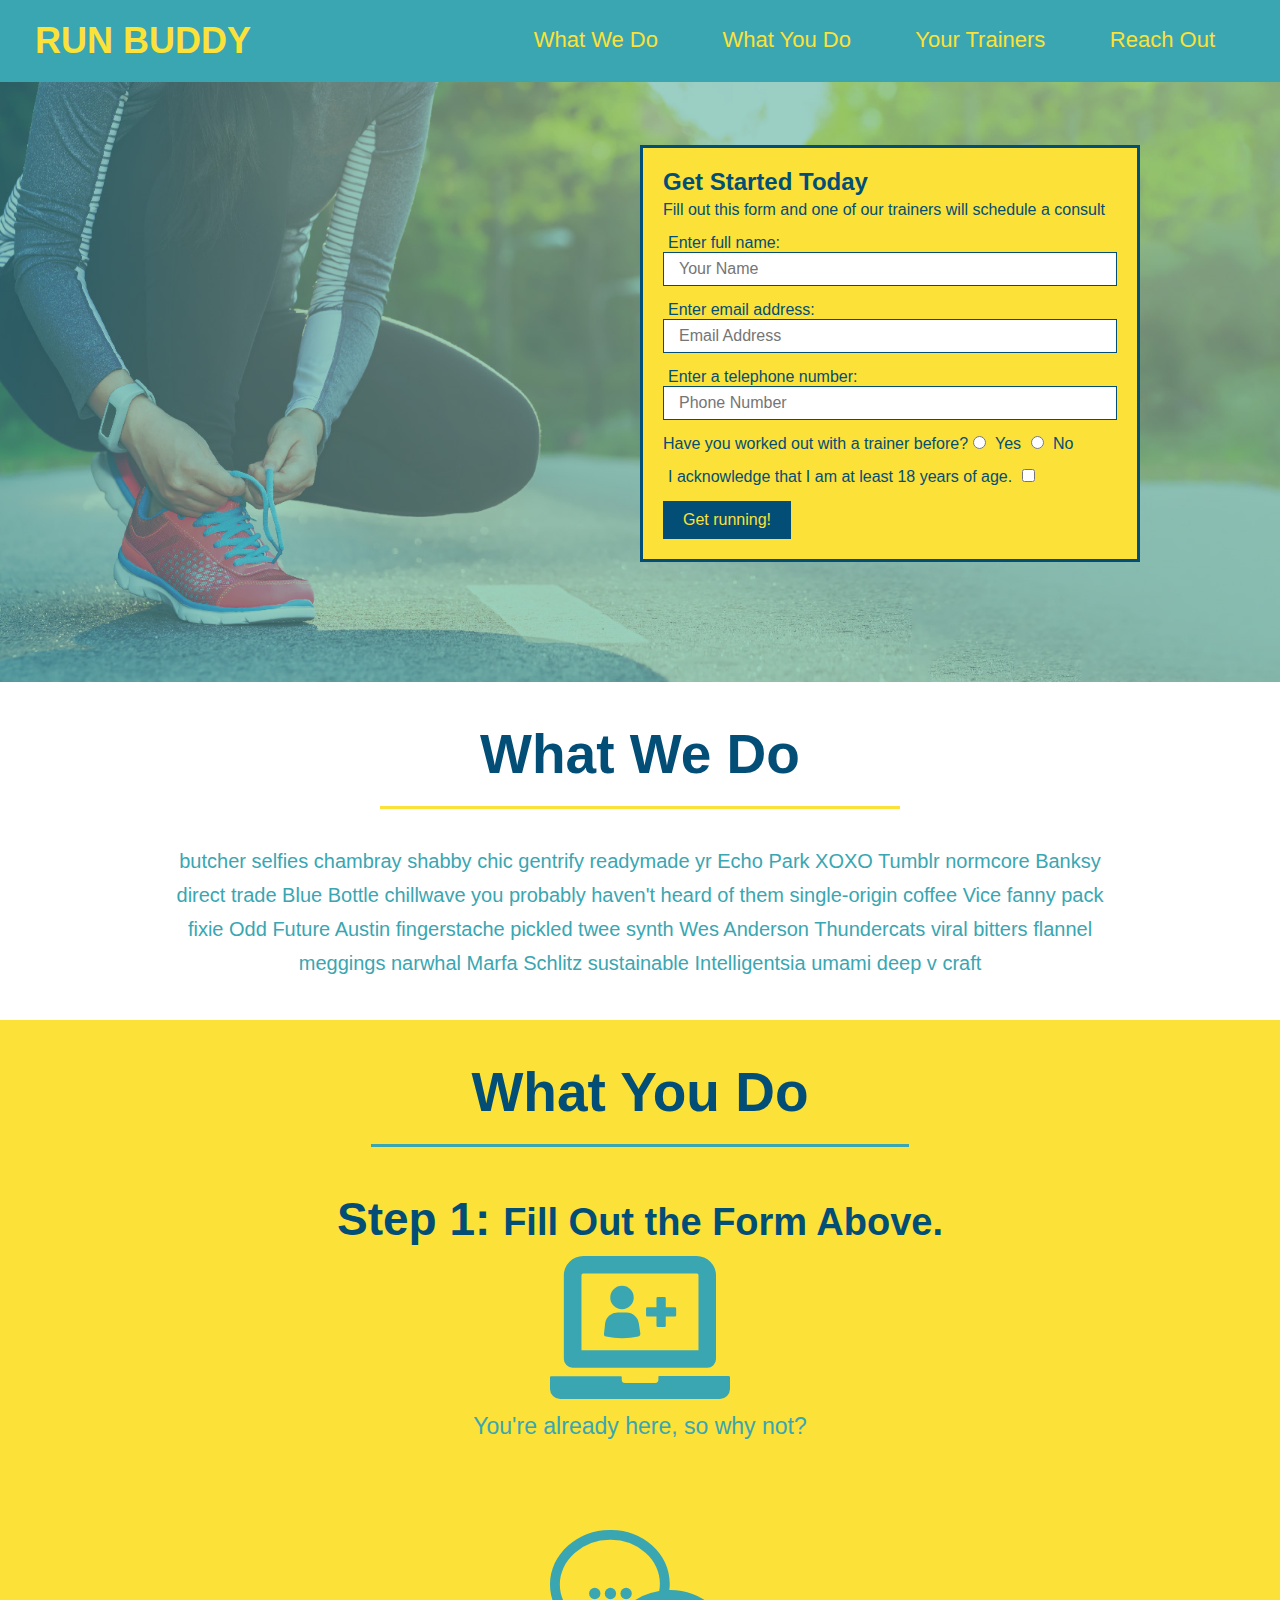
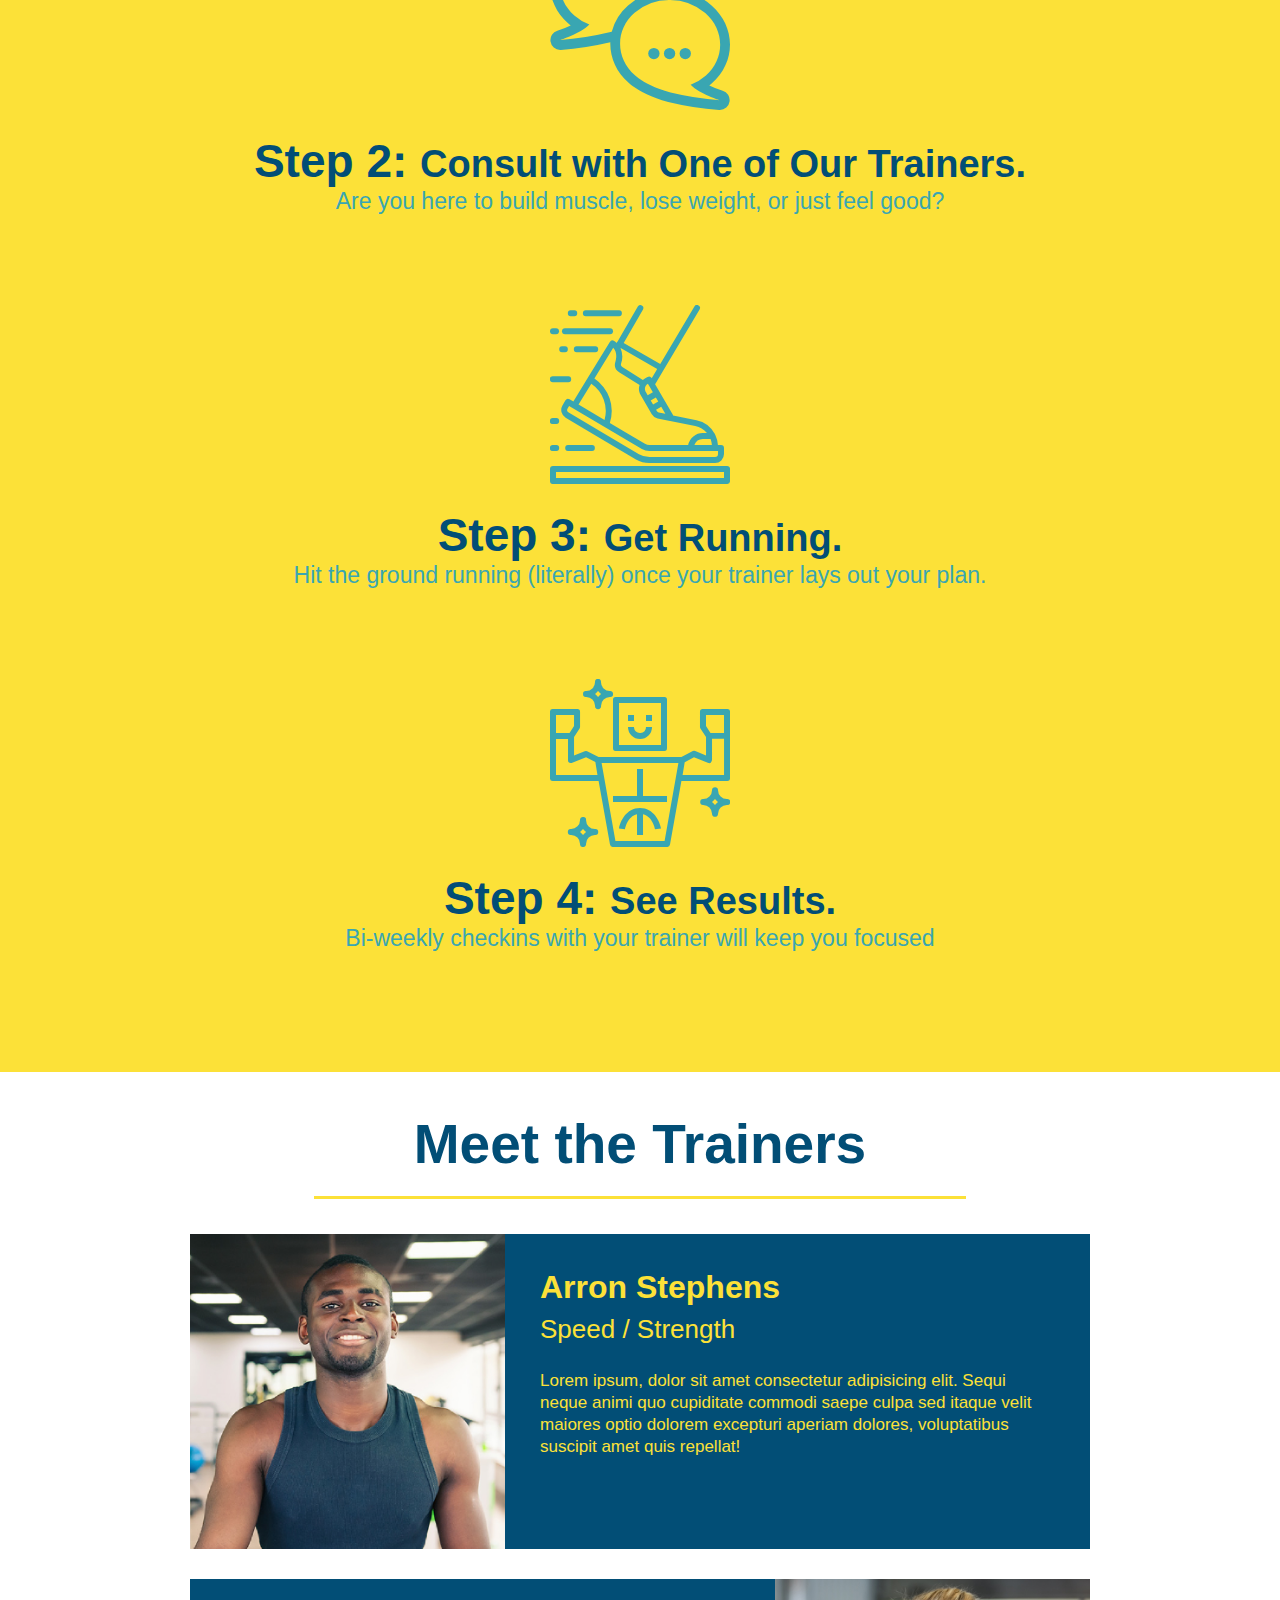
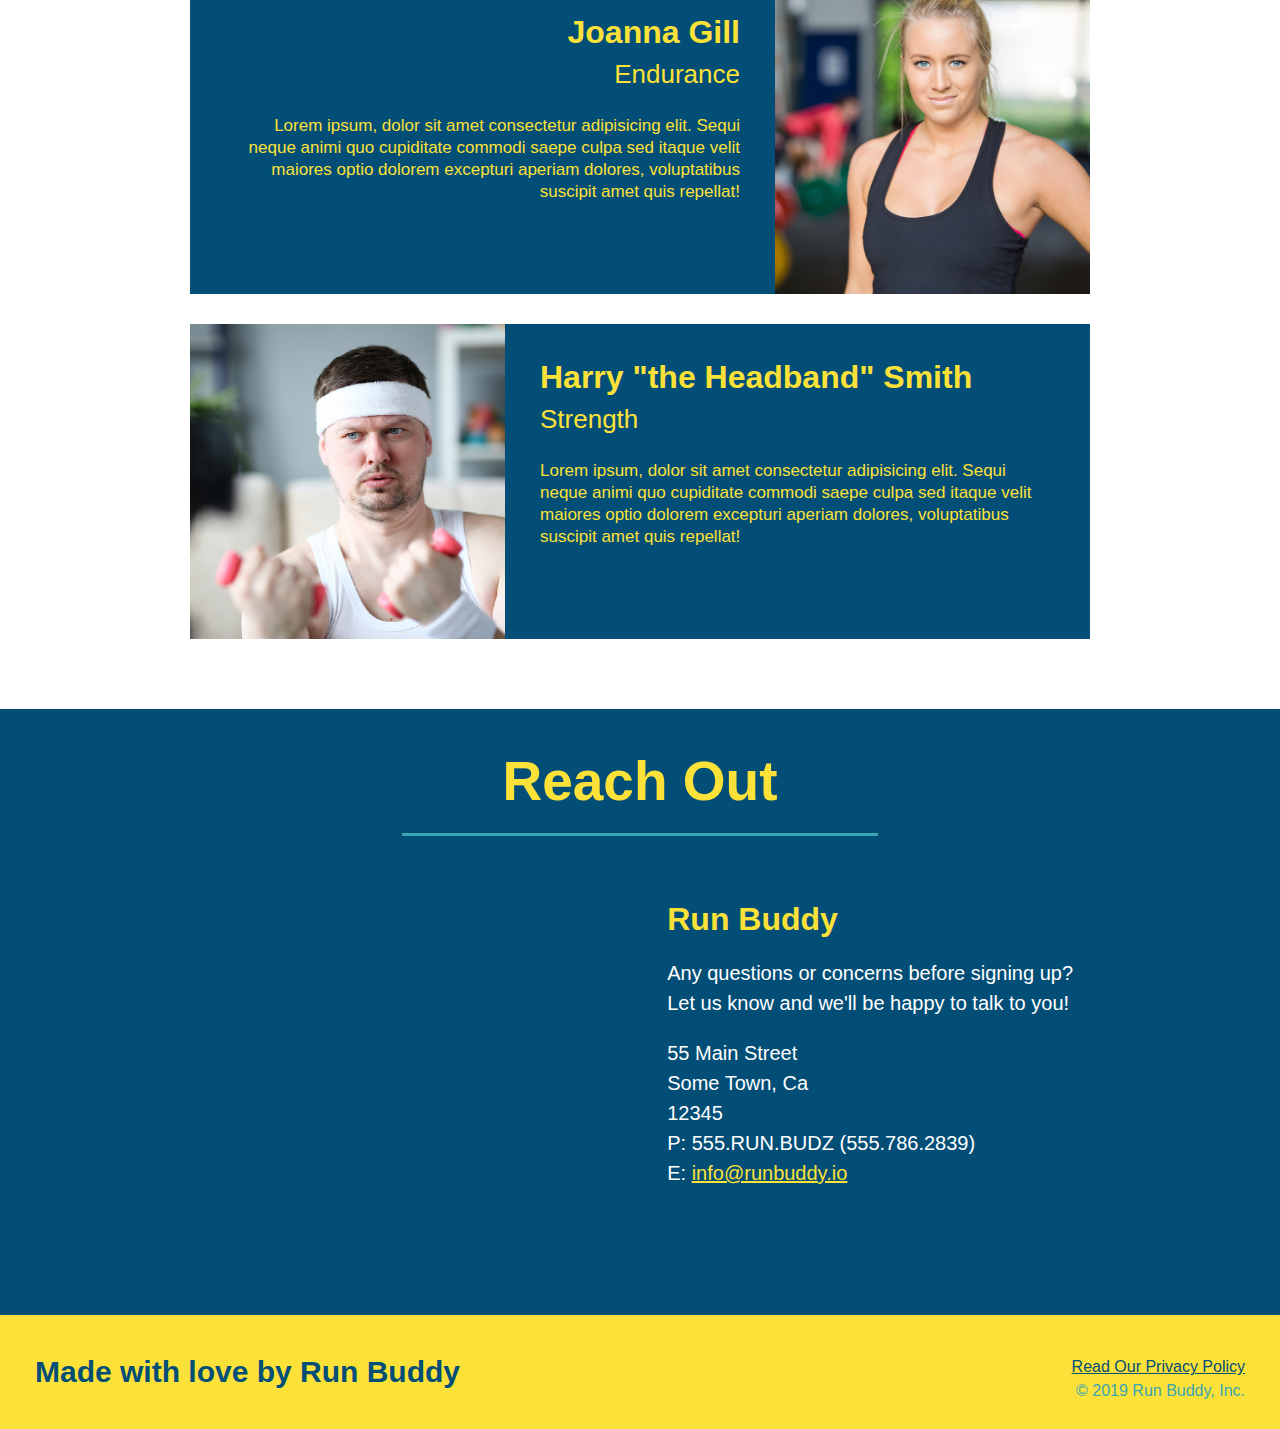
==== index.html @ 0494ddac "run-buddy practice" ====
<!DOCTYPE html>
<html lang="en">
  <head>
    <meta charset="UTF-8" />
    <meta http-equiv="X-UA-Compatible" content="IE=edge" />
    <meta name="viewport" content="width=device-width, initial-scale=1.0" />
    <link rel="stylesheet" href="./style.css" />
    <title>RUN BUDDY</title>
  </head>
  <body>
    <header>
      <h1>
        <a href="/">RUN BUDDY </a>
      </h1>
      <nav>
        <ul>
          <li>
            <a href="#what-we-do">What We Do</a>
          </li>
          <li>
            <a href="#what-you-do">What You Do</a>
          </li>
          <li>
            <a href="#your-trainers">Your Trainers</a>
          </li>
          <li>
            <a href="#reach-out">Reach Out</a>
          </li>
        </ul>
      </nav>
    </header>
    <section class="hero">
      <div class="hero-form">
        <h3>Get Started Today</h3>
        <p>
          Fill out this form and one of our trainers will schedule a consult
        </p>
        <form>
          <label for="name">Enter full name:</label>
          <input
            type="text"
            placeholder="Your Name"
            name="name"
            id="name"
            class="form-input"
          />
          <label for="email">Enter email address:</label>
          <input
            type="text"
            placeholder="Email Address"
            name="email"
            id="email"
            class="form-input"
          />
          <label for="phone">Enter a telephone number:</label>
          <input
            type="text"
            placeholder="Phone Number"
            name="phone"
            id="phone"
            class="form-input"
          />
          <p>
            Have you worked out with a trainer before?
            <input type="radio" name="trainer-confirm" id="trainer-yes" />
            <label for="trainer-yes">Yes</label>
            <input type="radio" name="trainer-confirm" id="trainer-no" />
            <label for="trainer-no">No</label>
          </p>
          <p>
            <label for="checkbox">
              I acknowledge that I am at least 18 years of age.
            </label>
            <input type="checkbox" name="age-confirm" id="checkbox" />
          </p>
          <button type="submit">Get running!</button>
        </form>
      </div>
    </section>

    <section id="what-we-do" class="intro">
      <h2 class="section-title primary-border">What We Do</h2>
      <p>
        butcher selfies chambray shabby chic gentrify readymade yr Echo Park
        XOXO Tumblr normcore Banksy direct trade Blue Bottle chillwave you
        probably haven't heard of them single-origin coffee Vice fanny pack
        fixie Odd Future Austin fingerstache pickled twee synth Wes Anderson
        Thundercats viral bitters flannel meggings narwhal Marfa Schlitz
        sustainable Intelligentsia umami deep v craft
      </p>
    </section>
    <section id="what-you-do" class="steps">
      <h2 class="section-title secondary-border">What You Do</h2>

      <div>
        <h3>Step 1: <span>Fill Out the Form Above. </span> </h3>
        <img src="./assets/step-1.svg" alt="" />
        <p>You're already here, so why not?</p>
      </div>

      <div>
        <img src="./assets/step-2.svg" alt="" />
        <h3>Step 2: <span>Consult with One of Our Trainers. </span></h3>
        <p>Are you here to build muscle, lose weight, or just feel good?</p>
      </div>
      
      <div>
        <img src="./assets/step-3.svg" alt="" />
        <h3>Step 3: <span>Get Running. </span> </h3>
        <p>Hit the ground running (literally) once your trainer lays out your plan.</p>
      </div>
      
      <div>
        <img src="./assets/step-4.svg" alt="" />
        <h3>Step 4: <span> See Results.</span></h3>
        <p>Bi-weekly checkins with your trainer will keep you focused</p>
      </div>
    </section>

    <section id="your-trainers" class="trainers">
      <h2 class="section-title primary-border">
        Meet the Trainers
      </h2>
      <article class="trainer text-left">
        <img src="./assets/trainer-1.jpg" alt="Arron Stephens in his workout clothes, ready to pump iron" />
        <div class="trainer-bio">
          <h3>Arron Stephens</h3>
          <h4>Speed / Strength</h4>
          <p>
            Lorem ipsum, dolor sit amet consectetur adipisicing elit. Sequi neque animi quo cupiditate commodi saepe culpa sed
            itaque velit maiores optio dolorem excepturi aperiam dolores, voluptatibus suscipit amet quis repellat!
          </p>
        </div>
      </article>
      <article class="trainer">
        <div class="trainer-bio text-right">
          <h3>Joanna Gill</h3>
          <h4>Endurance</h4>
          <p>
            Lorem ipsum, dolor sit amet consectetur adipisicing elit. Sequi neque animi quo cupiditate commodi saepe culpa sed
            itaque velit maiores optio dolorem excepturi aperiam dolores, voluptatibus suscipit amet quis repellat!
          </p>
        </div>
        <img src="./assets/trainer-2.jpg" alt="Joanna Gill cooling off after a workout" />
      </article>
      
      <!-- third trainer bio -->
      <article class="trainer">
        <img src="./assets/trainer-3.jpg" alt="Harry Smith wearing a headband and lifting comically small pink weights" />
        <div class="trainer-bio text-left">
          <h3>Harry "the Headband" Smith</h3>
          <h4>Strength</h4>
          <p>
            Lorem ipsum, dolor sit amet consectetur adipisicing elit. Sequi neque animi quo cupiditate commodi saepe culpa sed
            itaque velit maiores optio dolorem excepturi aperiam dolores, voluptatibus suscipit amet quis repellat!
          </p>
        </div>
      </article>
    </section>
    <section id="reach-out" class="contact">
      <h2 class="section-title secondary-border">Reach Out </h2>
      <div class="contact-info">
        <iframe src="https://www.google.com/maps/embed?pb=!1m18!1m12!1m3!1d3347.588498756007!2d-117.2702135847947!3d32.96187218091665!2m3!1f0!2f0!3f0!3m2!1i1024!2i768!4f13.1!3m3!1m2!1s0x80dc0f354bc35bd7%3A0x56f2f1f0b4deff5!2s1660%20Coast%20Blvd%2C%20Del%20Mar%2C%20CA%2092014!5e0!3m2!1sen!2sus!4v1641330446674!5m2!1sen!2sus" 
        width="400" 
        height="400" 
        style="border:0;" 
        allowfullscreen=""
        loading="lazy">
        </iframe>
        <div>
          <h3>Run Buddy</h3>
          <p>
            Any questions or concerns before signing up?
            <br />
            Let us know and we'll be happy to talk to you!
          </p>
          <address>
            55 Main Street <br/>
            Some Town, Ca <br/>
            12345<br />
            P: 555.RUN.BUDZ (555.786.2839)<br/>
            E: <a href="mailto:info@runbuddy.io">info@runbuddy.io</a>
          </address>
        </div>
      </div>
    </section>
    <footer>
      <h2>Made with love by Run Buddy</h2>
      <div>
        <a href="#">Read Our Privacy Policy</a><br />
        &copy; 2019 Run Buddy, Inc.
      </div>
    </footer>
  </body>
</html>
---- style.css ----
*{
  margin: 0;
  padding: 0;
  box-sizing: border-box;
}
body {
  color: #39a6b2;
  font-family: Arial, Helvetica, sans-serif;
}
header {
  padding: 20px 35px;
  background-color: #39a6b2;
}
header h1 {
  font-weight: bold;
  font-size: 36px;
  color: #fce138;
  margin: 0;
  display: inline;
}

header a {
  text-decoration: none;
  color: #fce138;
}
header nav {
  float: right;
  margin: 7px 0;
}
header nav ul li {
  display: inline;
}
header nav ul li a {
  margin: 0 30px;
  font-weight: lighter;
  font-size: 22px;
}
.hero {
  background-image: url("./assets/hero-bg.jpeg");
  height: 600px;
  background-size: cover;
  background-position: center;
  position: relative;
}
.hero-form{
  border: 3px solid #024e76;
  background-color: #fce138;
  padding: 20px;
  width: 500px;
  color: #024e76;
  position: absolute;
  bottom: 120px;
  right: 140px;
}
.hero-form h3 {
  font-size: 24px;
  margin: 0;
}

.hero-form p {
  margin: 5px 0 15px 0;
}
.hero-form label {
  margin: 0 5px;
}
.form-input {
  border: 1px solid #024e76;
  display: block;
  padding: 7px 15px;
  font-size: 16px;
  color: #024e76;
  width: 100%;
  margin-bottom: 15px;
}
.hero-form button {
  color: #fce138;
  background-color: #024e76;
  border: none;
  padding: 10px 20px;
  font-size: 16px;
}
section {
  padding: 40px;
}
.section-title {
  font-size: 55px;
  color: #024e76;
  margin-bottom: 35px;
  padding: 0 100px 20px 100px;
  display: inline-block;
  border-bottom: 3px solid;
}

.primary-border {
  border-color: #fce138;
}

.secondary-border {
  border-color: #39a6b2;
}
.intro{
  text-align: center ;
}

.intro p {
  line-height: 1.7;
  color: #39a6b2;
  width: 80%;
  font-size: 20px;
  margin: 0 auto;
}
.steps {
  text-align: center;
  background: #fce138;
}
.steps div {
  margin-bottom: 80px;
}

.steps img {
  width: 15%;
  margin: 10px 0;
}
.steps span {
  font-size: 38px;
}
.steps h3 {
  color: #024e76;
  font-size: 46px;
  margin-top: 10px;
}

.steps p {
  color: #39a6b2;
  font-size: 23px;
}

.trainers {
  text-align: center;
}
.trainer {
  width: 900px;
  margin: 0 auto 30px auto;
  background: #024e76;
  color: #fce138;
  overflow: auto;
}
.trainer img {
  width: 35%;
  float: left;
}

.trainer-bio {
  padding: 35px;
  float: left;
  width: 65%;
}
.text-left {
  text-align: left;
}

.text-right {
  text-align: right;
}
.trainer-bio h3 {
  font-size: 32px;
  margin-bottom: 8px;
}

.trainer-bio h4 {
  font-weight: lighter;
  font-size: 26px;
  margin-bottom: 25px;
}

.trainer-bio p {
  font-size: 17px;
  line-height: 1.3;
}
.contact {
  text-align: center;
  background: #024e76;
}
.contact h2 {
  color: #fce138;
}
.contact-info iframe {
  width: 400px;
  height: 400px;
}
.contact-info div {
  width: 410px;
  display: inline-block;
  vertical-align: top;
  text-align: left;
  margin: 30px 0 0 60px;
  color: white;
}
.contact-info h3 {
  color: #fce138;
  font-size: 32px;
}

.contact-info p, .contact-info address {
  margin: 20px 0;
  line-height: 1.5;
  font-size: 20px;
  font-style: normal;
}

.contact-info a {
  color: #fce138;
}

footer {
  background: #fce138;
  width: 100%;
  padding: 40px 35px;
}
footer h2 {
  display: inline;
  color: #024e76;
  font-size: 30px;
  margin: 0;
}
footer div {
  float: right;
  line-height: 1.5;
  text-align: right;
}
footer a {
  color: #024e76;
}
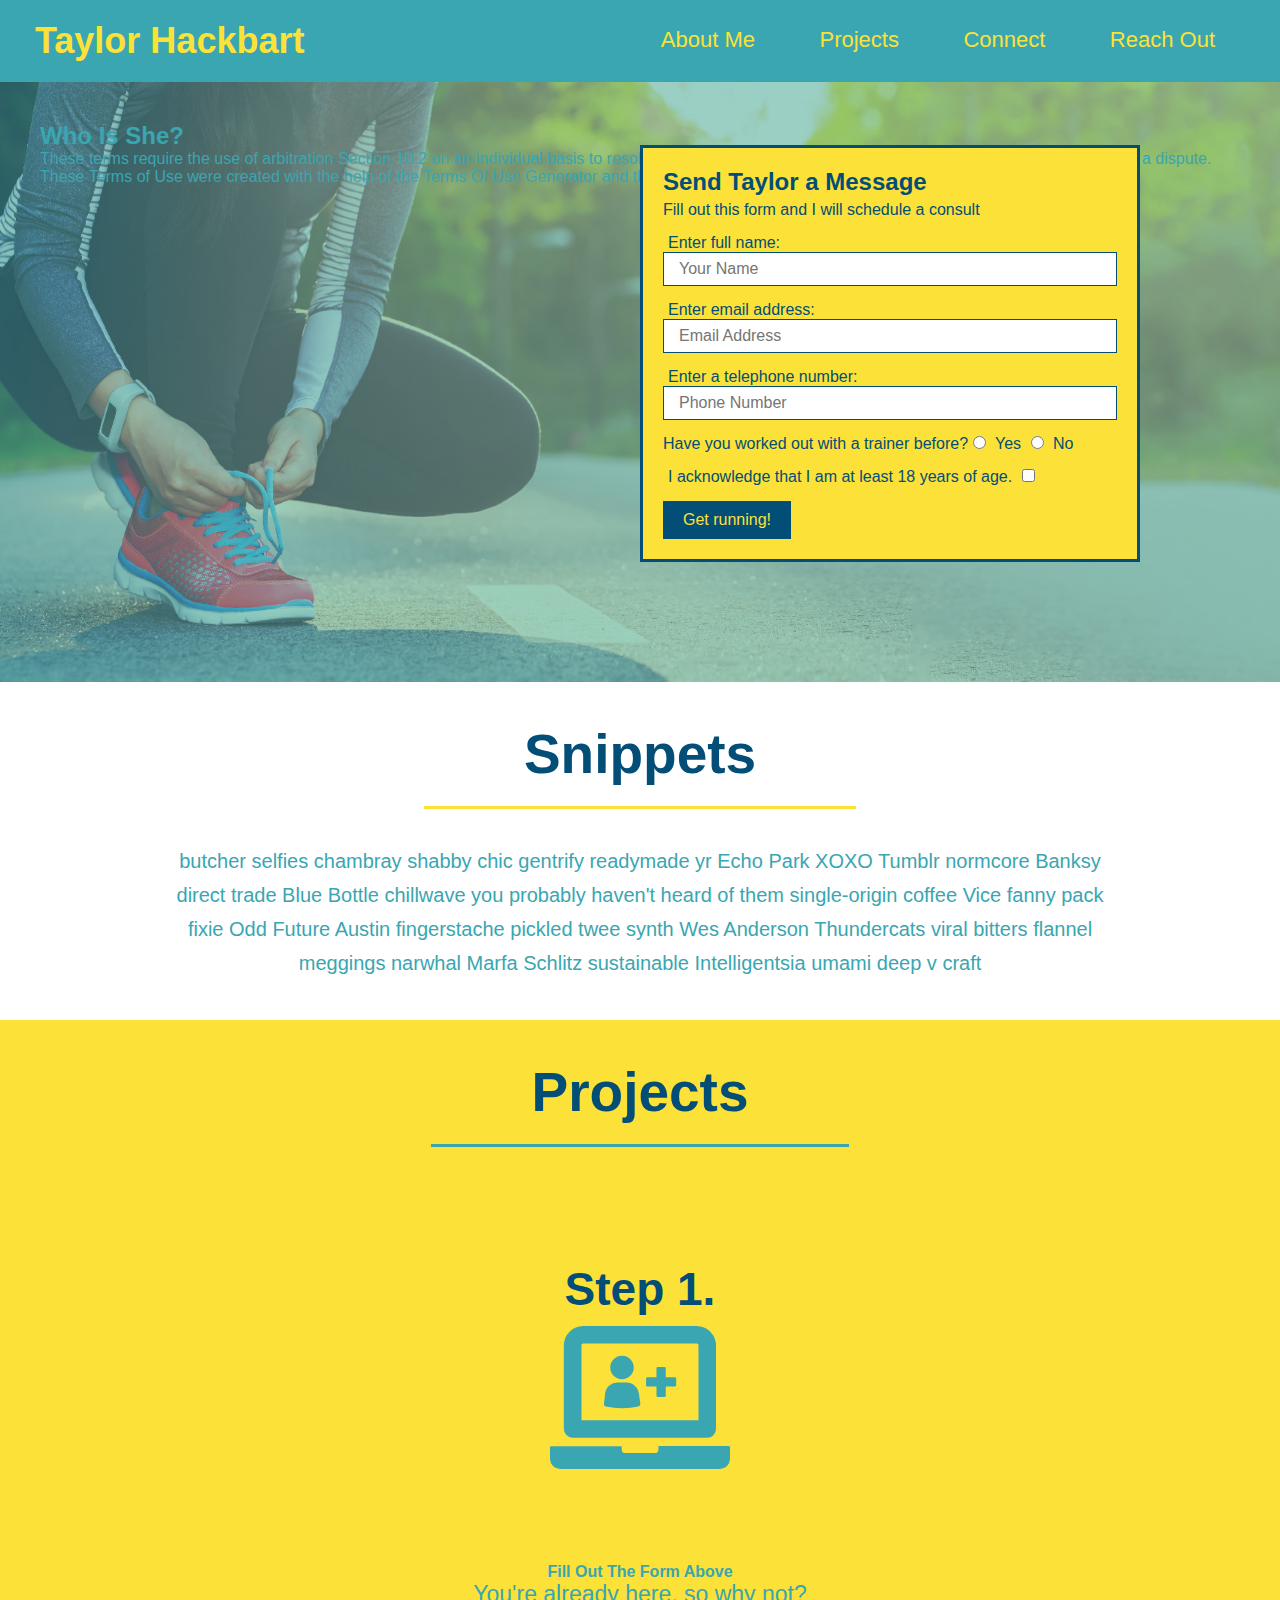
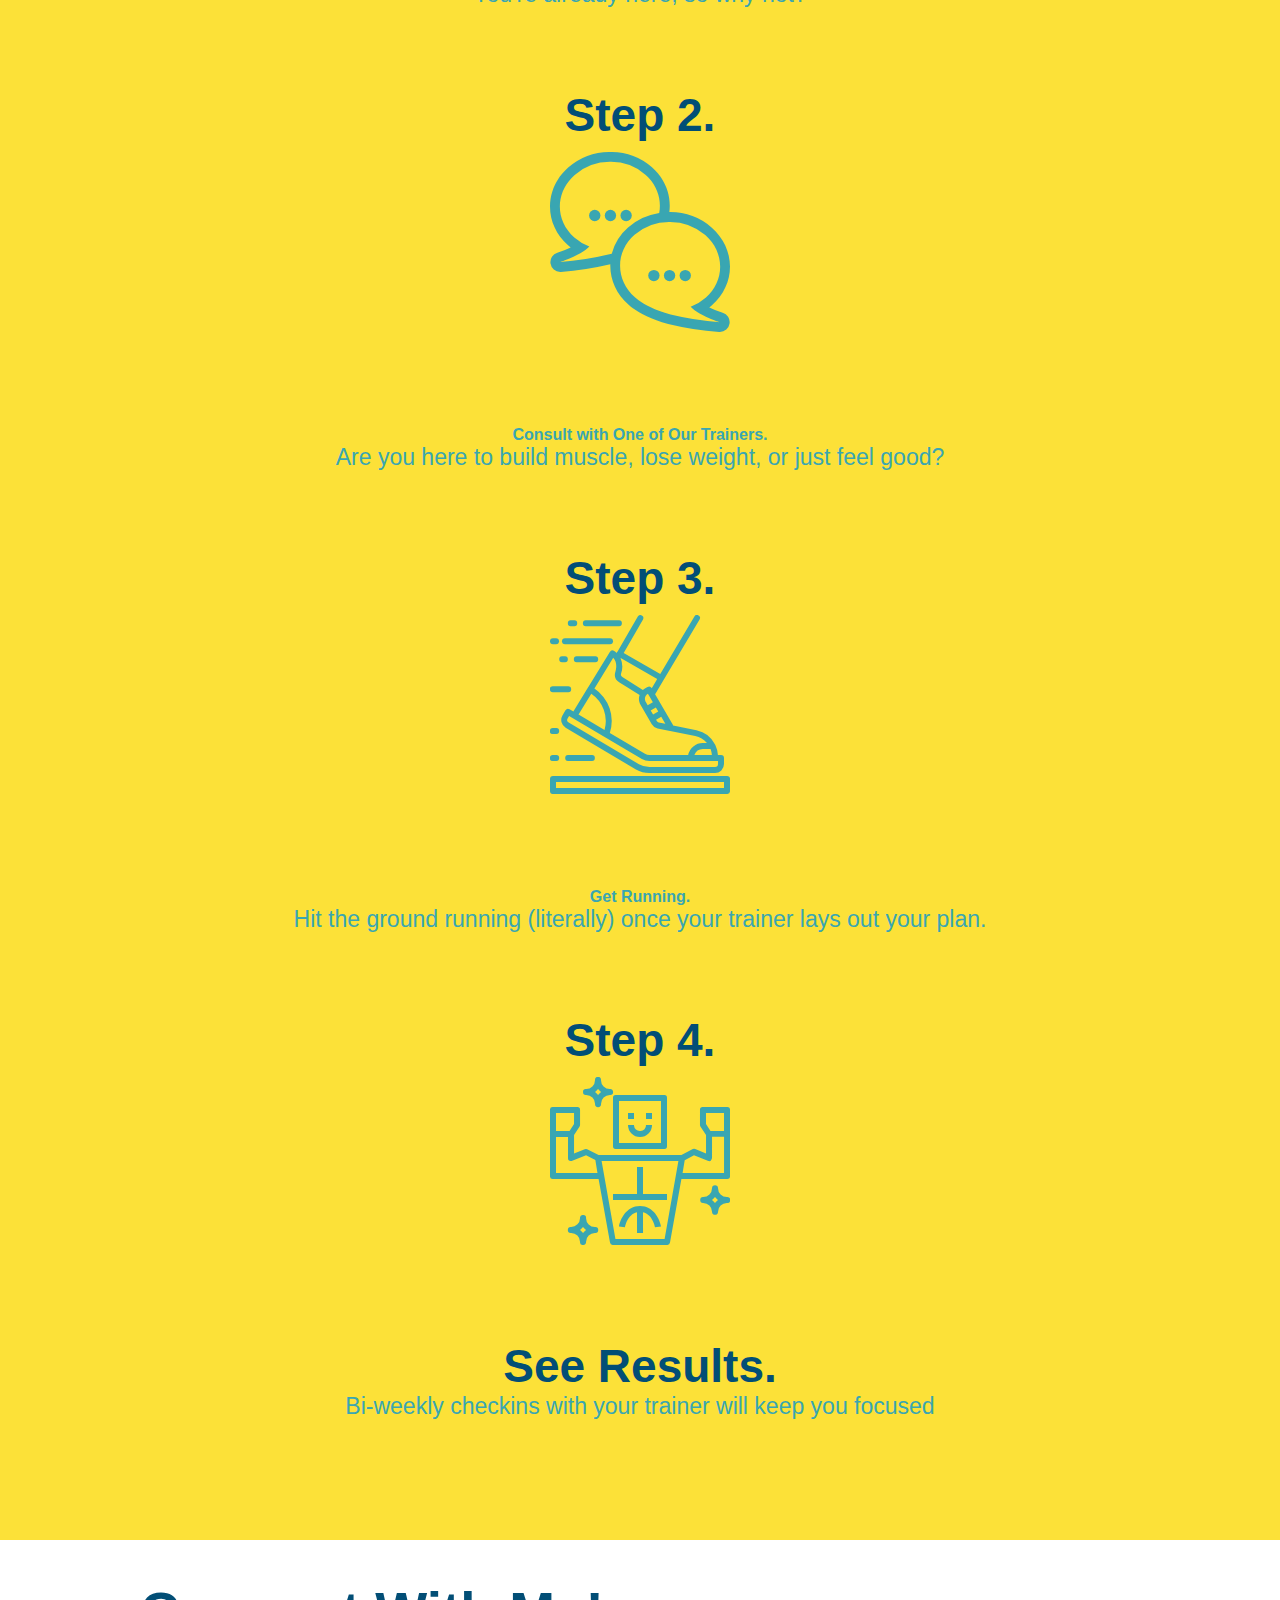
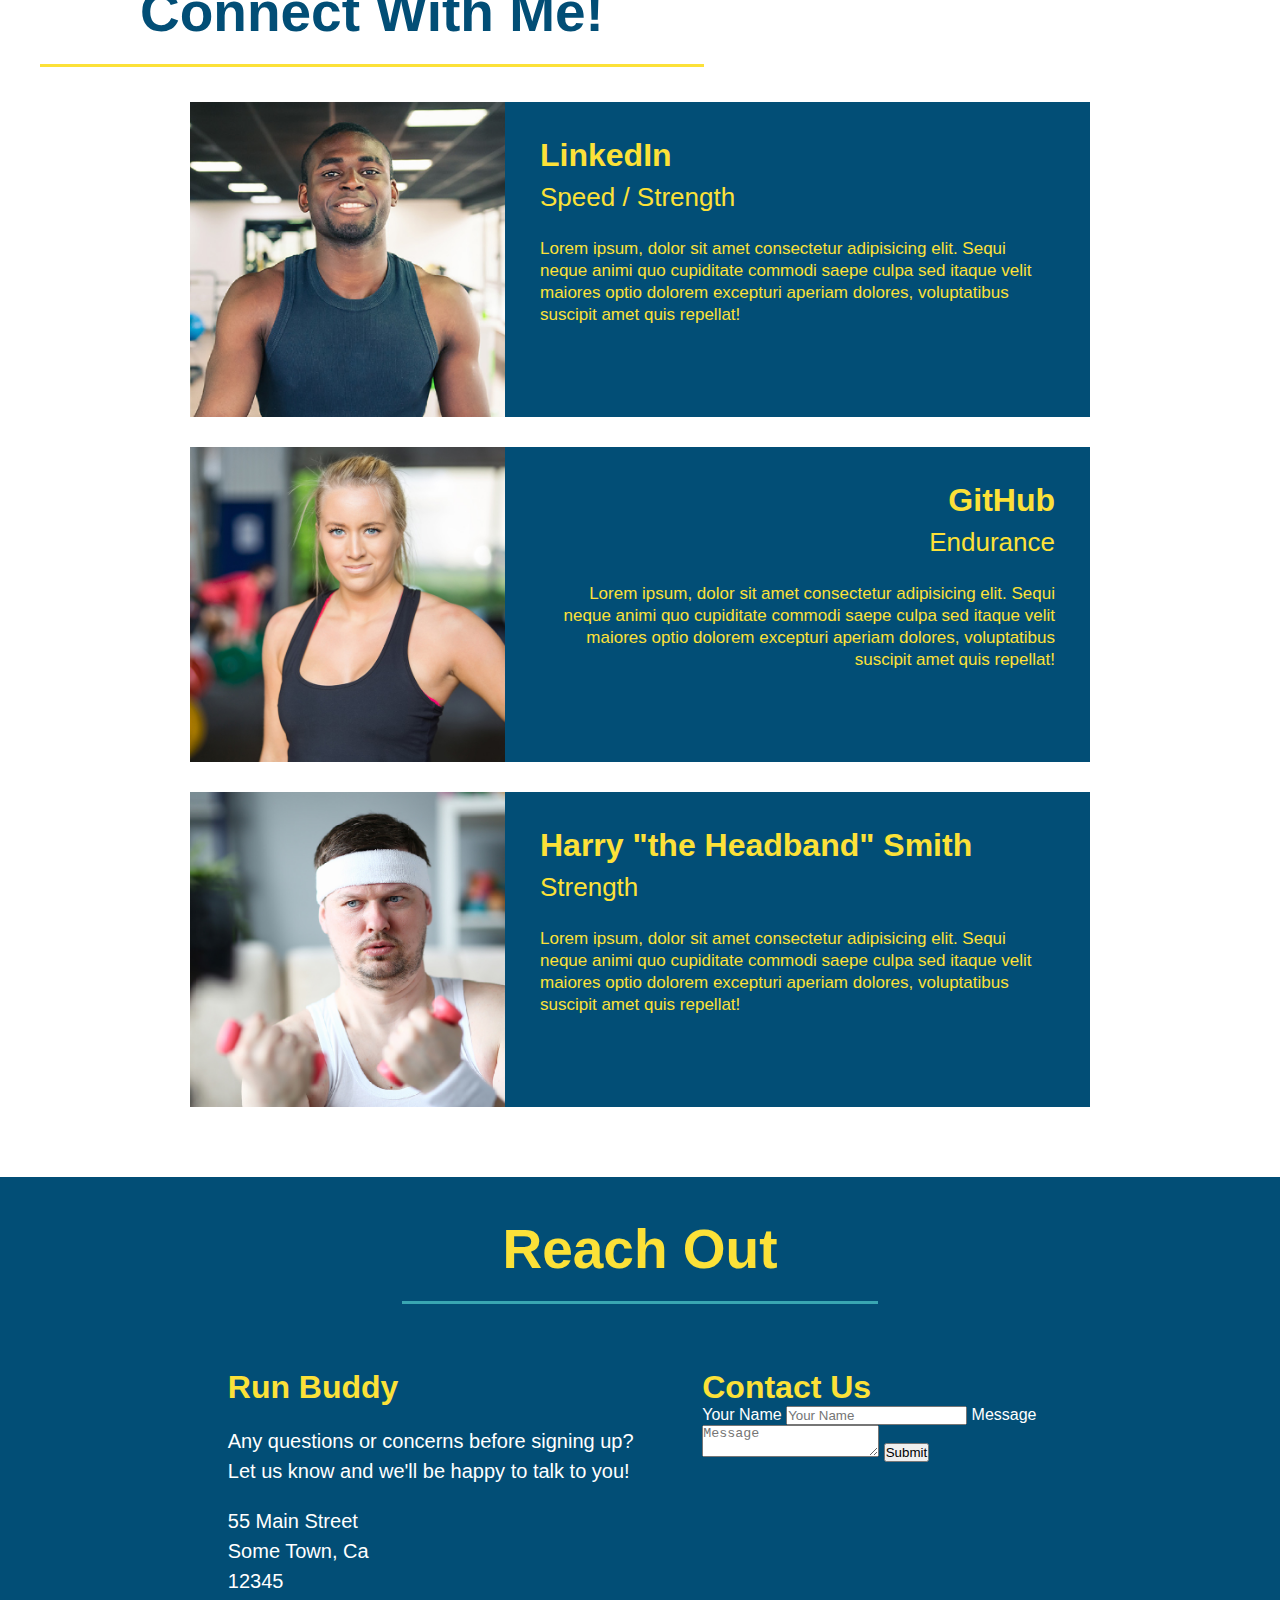
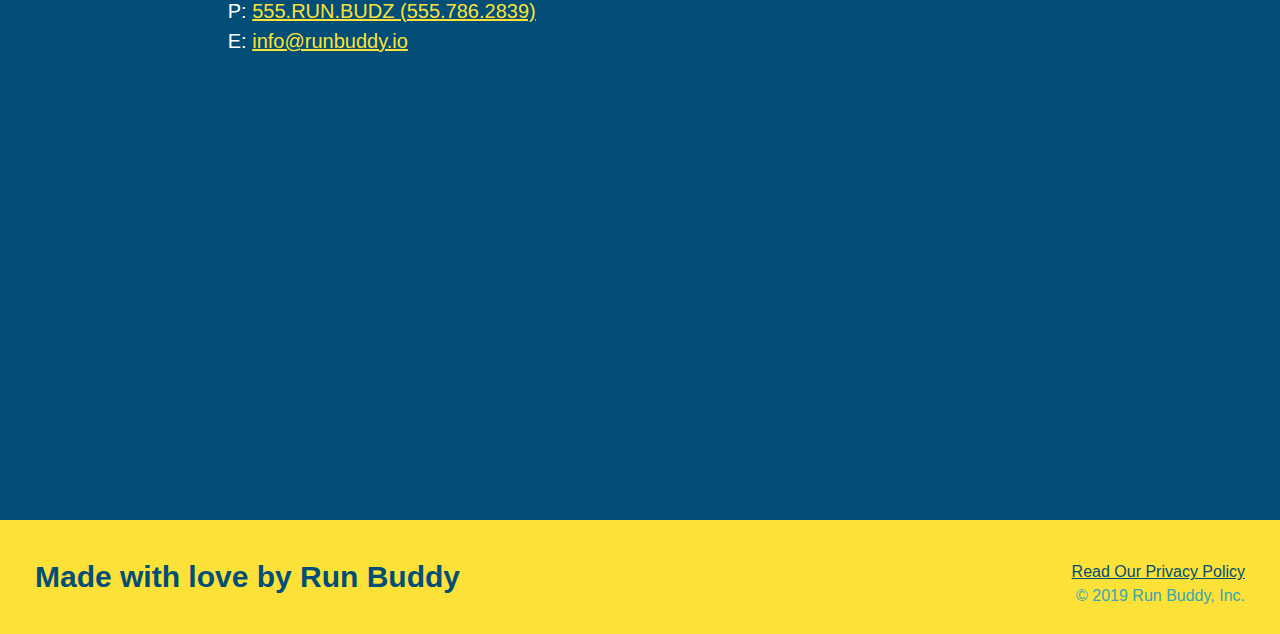
==== commit 8c2b6e70: "telephone number input mobile" ====
--- a/index.html
+++ b/index.html
@@ -5,23 +5,23 @@
     <meta http-equiv="X-UA-Compatible" content="IE=edge" />
     <meta name="viewport" content="width=device-width, initial-scale=1.0" />
     <link rel="stylesheet" href="./style.css" />
-    <title>RUN BUDDY</title>
+    <title>Taylor Hackbart</title>
   </head>
   <body>
     <header>
       <h1>
-        <a href="/">RUN BUDDY </a>
+        <a href="./index.html">Taylor Hackbart </a>
       </h1>
       <nav>
         <ul>
           <li>
-            <a href="#what-we-do">What We Do</a>
-          </li>
-          <li>
-            <a href="#what-you-do">What You Do</a>
-          </li>
-          <li>
-            <a href="#your-trainers">Your Trainers</a>
+            <a href="#what-we-do">About Me</a>
+          </li>
+          <li>
+            <a href="#what-you-do">Projects</a>
+          </li>
+          <li>
+            <a href="#your-trainers">Connect</a>
           </li>
           <li>
             <a href="#reach-out">Reach Out</a>
@@ -30,10 +30,17 @@
       </nav>
     </header>
     <section class="hero">
+      <div class="hero-cta">
+        <h2>Who Is She?</h2>
+        <p>These terms require the use of arbitration Section 10.2 on an individual
+          basis to resolve disputes and also limit the remedies available to you
+          in the event of a dispute. These Terms of Use were created with the help
+          of the Terms Of Use Generator and the Privacy Policy Template.</p>
+        </div>
       <div class="hero-form">
-        <h3>Get Started Today</h3>
+        <h3>Send Taylor a Message</h3>
         <p>
-          Fill out this form and one of our trainers will schedule a consult
+          Fill out this form and I will schedule a consult
         </p>
         <form>
           <label for="name">Enter full name:</label>
@@ -54,7 +61,7 @@
           />
           <label for="phone">Enter a telephone number:</label>
           <input
-            type="text"
+            type="telephone"
             placeholder="Phone Number"
             name="phone"
             id="phone"
@@ -79,7 +86,11 @@
     </section>
 
     <section id="what-we-do" class="intro">
-      <h2 class="section-title primary-border">What We Do</h2>
+      <div class="flex-row">
+
+        <h2 class="section-title primary-border"> Snippets</h2>
+      </div>
+      <div class="flex-row">
       <p>
         butcher selfies chambray shabby chic gentrify readymade yr Echo Park
         XOXO Tumblr normcore Banksy direct trade Blue Bottle chillwave you
@@ -88,44 +99,81 @@
         Thundercats viral bitters flannel meggings narwhal Marfa Schlitz
         sustainable Intelligentsia umami deep v craft
       </p>
+    </div>
     </section>
     <section id="what-you-do" class="steps">
-      <h2 class="section-title secondary-border">What You Do</h2>
-
-      <div>
-        <h3>Step 1: <span>Fill Out the Form Above. </span> </h3>
-        <img src="./assets/step-1.svg" alt="" />
-        <p>You're already here, so why not?</p>
-      </div>
-
-      <div>
-        <img src="./assets/step-2.svg" alt="" />
-        <h3>Step 2: <span>Consult with One of Our Trainers. </span></h3>
+      <div class="flex-row">
+
+        <h2 class="section-title secondary-border">Projects</h2>
+      </div>
+
+      <div class="step">
+        <h3>Step 1.</h3>
+        <div class="step-info">
+          <div class="step-img">
+            <img src="./assets/step-1.svg" alt="" />
+          </div>
+          <div class="step-text">
+            <h4>Fill Out The Form Above</h4>
+            <p>You're already here, so why not?</p>
+          </div>
+        </div>
+      </div>
+
+      <div class="step">
+        <h3>Step 2.</h3>
+        <div class="step-info">
+          <div class="step-img">
+            <img src="./assets/step-2.svg" alt="" />
+          </div>
+          <div class="step-text">
+        <h4>Consult with One of Our Trainers.</h4>
         <p>Are you here to build muscle, lose weight, or just feel good?</p>
       </div>
-      
-      <div>
-        <img src="./assets/step-3.svg" alt="" />
-        <h3>Step 3: <span>Get Running. </span> </h3>
+      </div>
+      </div>
+      
+      <div class="step">
+        <h3>Step 3.</h3>
+        <div class="step-info">
+          <div class="step-img">
+            <img src="./assets/step-3.svg" alt="" />
+          </div>
+          <div class="step-text">
+        <h4> Get Running. </h4>
         <p>Hit the ground running (literally) once your trainer lays out your plan.</p>
       </div>
-      
-      <div>
-        <img src="./assets/step-4.svg" alt="" />
-        <h3>Step 4: <span> See Results.</span></h3>
+    </div>
+  </div>
+      
+      <div class="step">
+        <h3>Step 4.</h3>
+        <div class="step-info">
+          <div class="step-img">
+            <img src="./assets/step-4.svg" alt="" />
+          </div>
+          <div class="step-text">
+        <h3>See Results.</h3>
         <p>Bi-weekly checkins with your trainer will keep you focused</p>
       </div>
-    </section>
-
-    <section id="your-trainers" class="trainers">
-      <h2 class="section-title primary-border">
-        Meet the Trainers
-      </h2>
+    </div>
+  </div>
+  
+    </section>
+
+    <section id="your-trainers">
+      <div class="flex-row">
+        
+        <h2 class="section-title primary-border">
+         Connect With Me!
+        </h2>
+      </div>
+      <div class="trainers">
       <article class="trainer text-left">
         <img src="./assets/trainer-1.jpg" alt="Arron Stephens in his workout clothes, ready to pump iron" />
         <div class="trainer-bio">
-          <h3>Arron Stephens</h3>
-          <h4>Speed / Strength</h4>
+          <h3 class="trainer-name">LinkedIn</h3>
+          <h4 class="trainer-role">Speed / Strength</h4>
           <p>
             Lorem ipsum, dolor sit amet consectetur adipisicing elit. Sequi neque animi quo cupiditate commodi saepe culpa sed
             itaque velit maiores optio dolorem excepturi aperiam dolores, voluptatibus suscipit amet quis repellat!
@@ -133,33 +181,67 @@
         </div>
       </article>
       <article class="trainer">
+        <img src="./assets/trainer-2.jpg" alt="Joanna Gill cooling off after a workout" />
         <div class="trainer-bio text-right">
-          <h3>Joanna Gill</h3>
-          <h4>Endurance</h4>
+          <h3 class="trainer-name">GitHub</h3>
+          <h4 class="trainer-role">Endurance</h4>
           <p>
             Lorem ipsum, dolor sit amet consectetur adipisicing elit. Sequi neque animi quo cupiditate commodi saepe culpa sed
             itaque velit maiores optio dolorem excepturi aperiam dolores, voluptatibus suscipit amet quis repellat!
           </p>
         </div>
-        <img src="./assets/trainer-2.jpg" alt="Joanna Gill cooling off after a workout" />
       </article>
       
       <!-- third trainer bio -->
       <article class="trainer">
         <img src="./assets/trainer-3.jpg" alt="Harry Smith wearing a headband and lifting comically small pink weights" />
         <div class="trainer-bio text-left">
-          <h3>Harry "the Headband" Smith</h3>
-          <h4>Strength</h4>
+          <h3 class="trainer-name">Harry "the Headband" Smith</h3>
+          <h4 class="trainer-role">Strength</h4>
           <p>
             Lorem ipsum, dolor sit amet consectetur adipisicing elit. Sequi neque animi quo cupiditate commodi saepe culpa sed
             itaque velit maiores optio dolorem excepturi aperiam dolores, voluptatibus suscipit amet quis repellat!
           </p>
         </div>
       </article>
+    </div>
     </section>
     <section id="reach-out" class="contact">
-      <h2 class="section-title secondary-border">Reach Out </h2>
+      <div class="flex-row">
+
+        <h2 class="section-title secondary-border">Reach Out </h2>
+      </div>
       <div class="contact-info">
+        <div>
+          <h3>Run Buddy</h3>
+          <p>
+            Any questions or concerns before signing up?
+            <br />
+            Let us know and we'll be happy to talk to you!
+          </p>
+      
+          <address>
+            55 Main Street <br />
+            Some Town, Ca <br />
+            12345 <br />
+            P: <a href="tel:555.786.2839">555.RUN.BUDZ (555.786.2839)</a><br />
+            E: <a href="mailto://info@runbuddy.io">info@runbuddy.io</a>
+          </address>
+      
+        </div>
+      
+        <div class="contact-form">
+          <h3>Contact Us</h3>
+          <form>
+            <label for="contact-name">Your Name</label>
+            <input type="text" id="contact-name" placeholder="Your Name" />
+      
+            <label for="contact-message">Message</label>
+            <textarea id="contact-message" placeholder="Message"></textarea>
+      
+            <button type="submit">Submit</button>
+          </form>
+        </div>
         <iframe src="https://www.google.com/maps/embed?pb=!1m18!1m12!1m3!1d3347.588498756007!2d-117.2702135847947!3d32.96187218091665!2m3!1f0!2f0!3f0!3m2!1i1024!2i768!4f13.1!3m3!1m2!1s0x80dc0f354bc35bd7%3A0x56f2f1f0b4deff5!2s1660%20Coast%20Blvd%2C%20Del%20Mar%2C%20CA%2092014!5e0!3m2!1sen!2sus!4v1641330446674!5m2!1sen!2sus" 
         width="400" 
         height="400" 
@@ -167,27 +249,12 @@
         allowfullscreen=""
         loading="lazy">
         </iframe>
-        <div>
-          <h3>Run Buddy</h3>
-          <p>
-            Any questions or concerns before signing up?
-            <br />
-            Let us know and we'll be happy to talk to you!
-          </p>
-          <address>
-            55 Main Street <br/>
-            Some Town, Ca <br/>
-            12345<br />
-            P: 555.RUN.BUDZ (555.786.2839)<br/>
-            E: <a href="mailto:info@runbuddy.io">info@runbuddy.io</a>
-          </address>
-        </div>
       </div>
     </section>
     <footer>
       <h2>Made with love by Run Buddy</h2>
       <div>
-        <a href="#">Read Our Privacy Policy</a><br />
+        <a href="./privacy-policy.html">Read Our Privacy Policy</a><br />
         &copy; 2019 Run Buddy, Inc.
       </div>
     </footer>
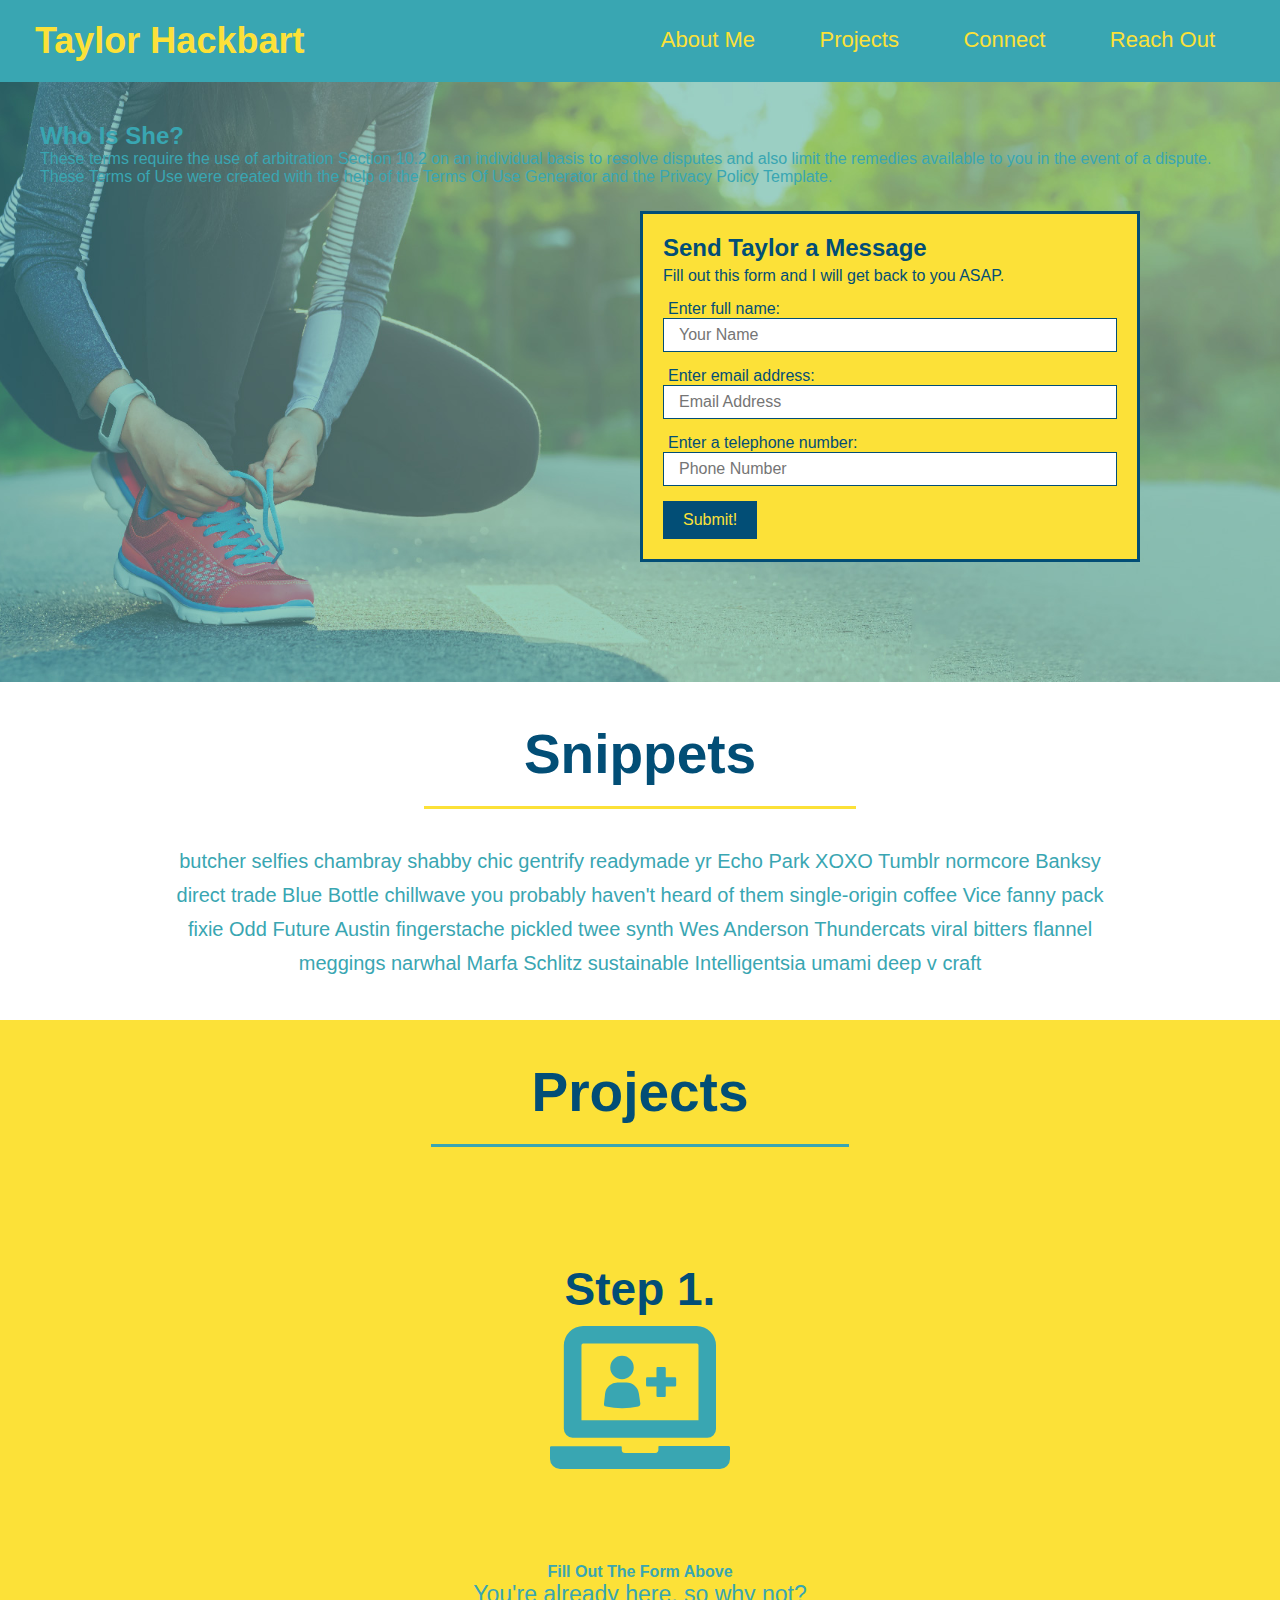
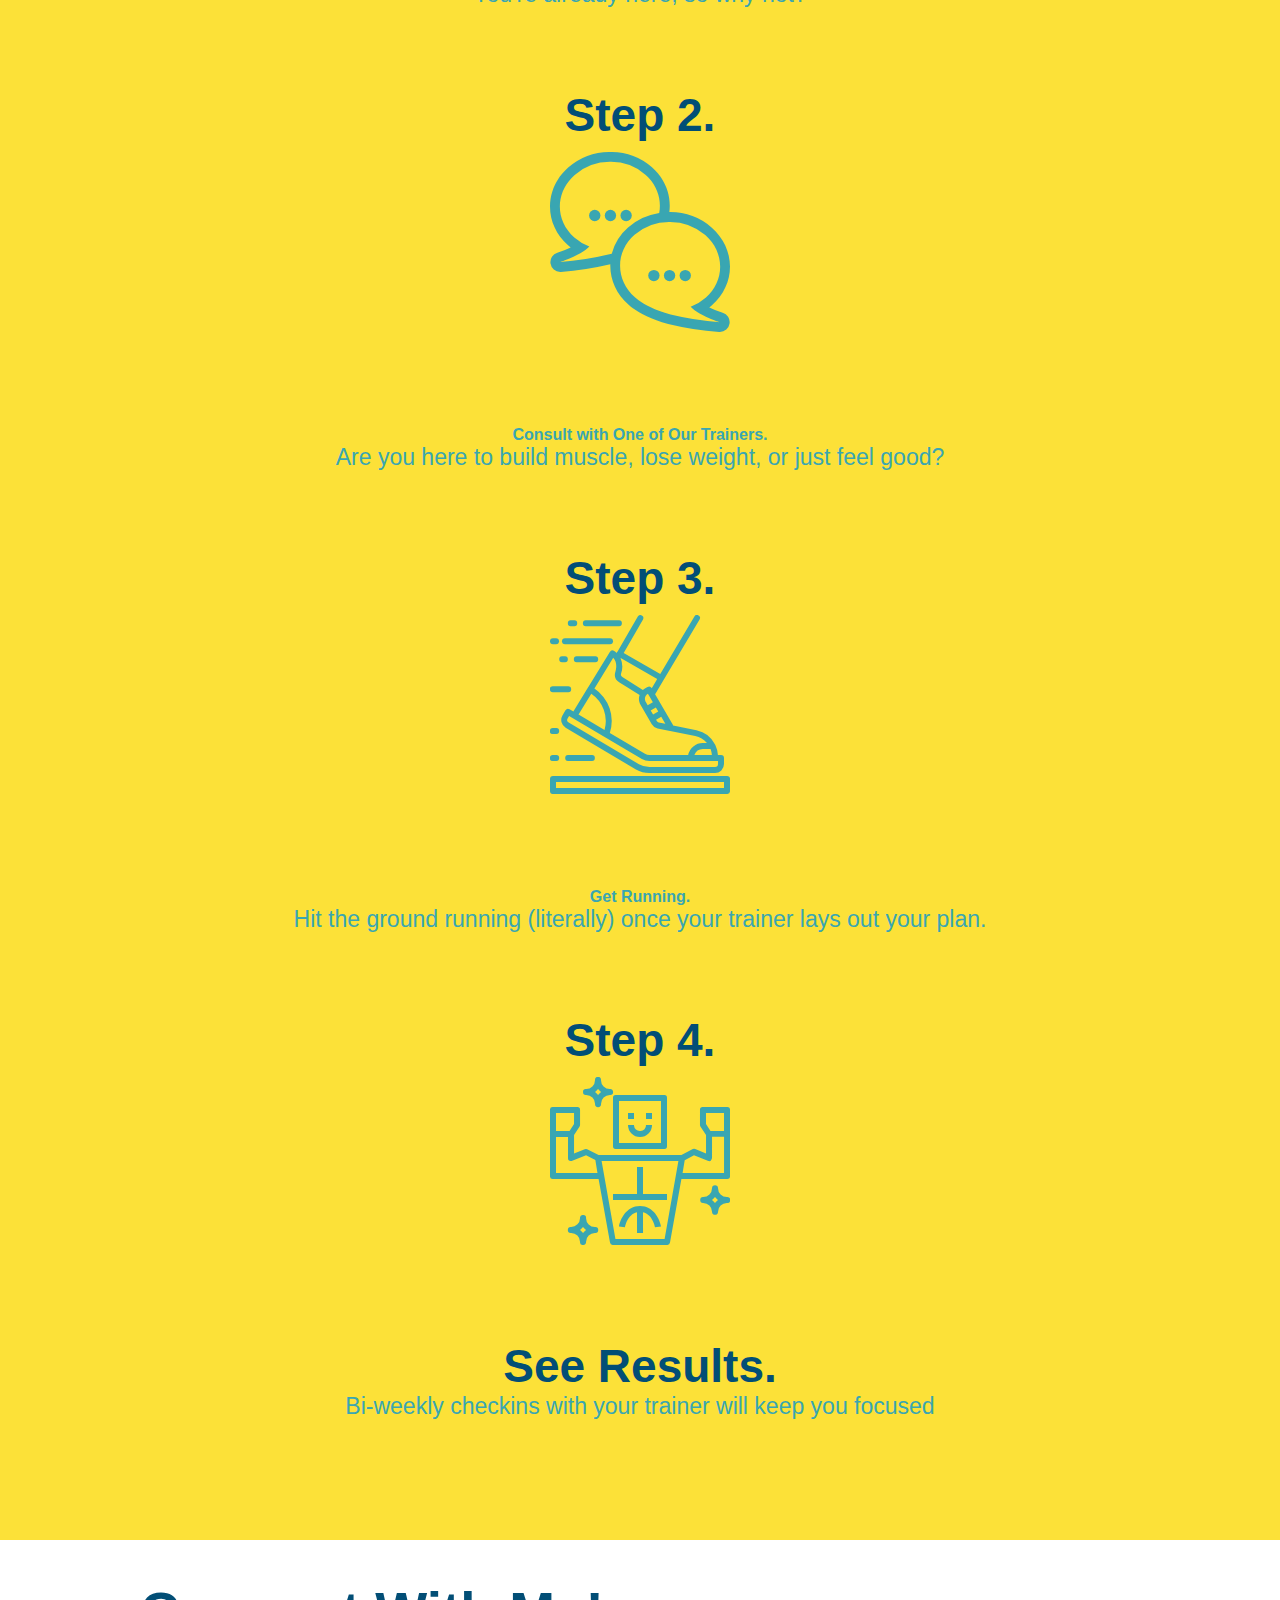
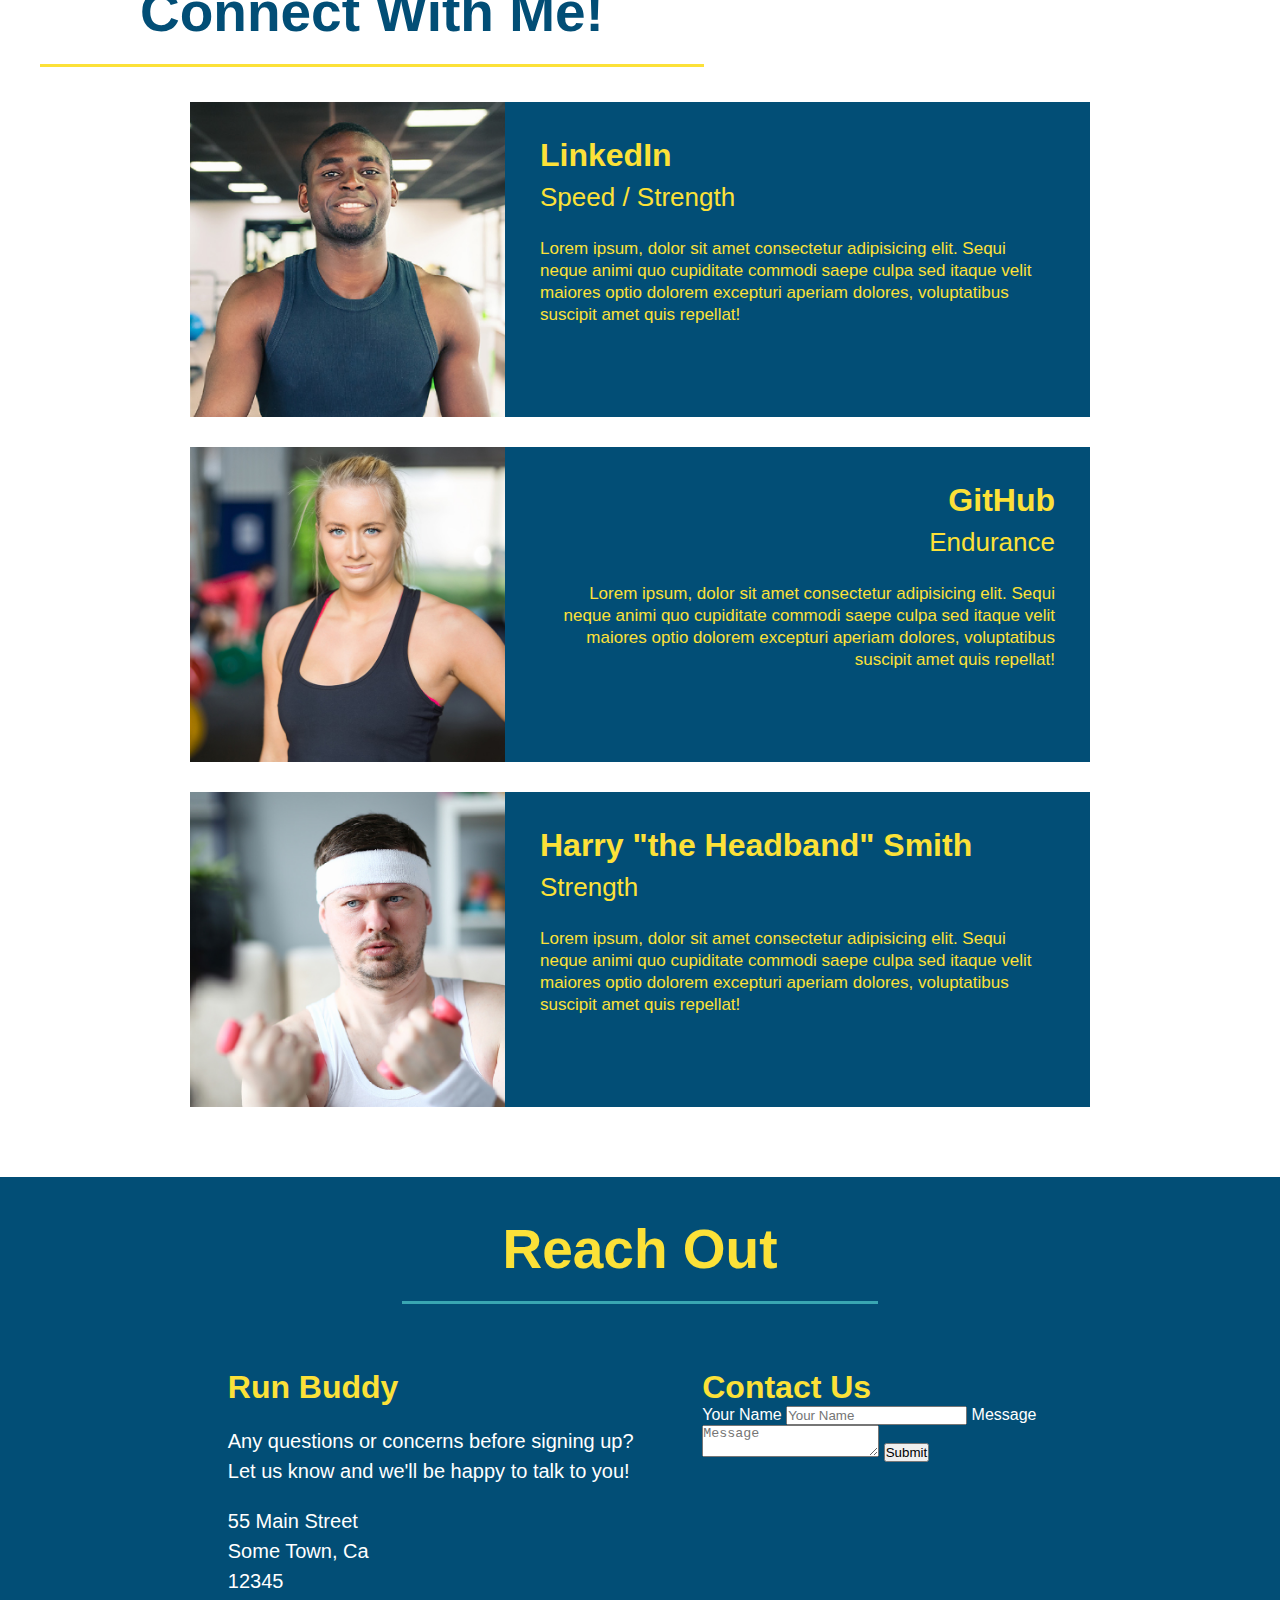
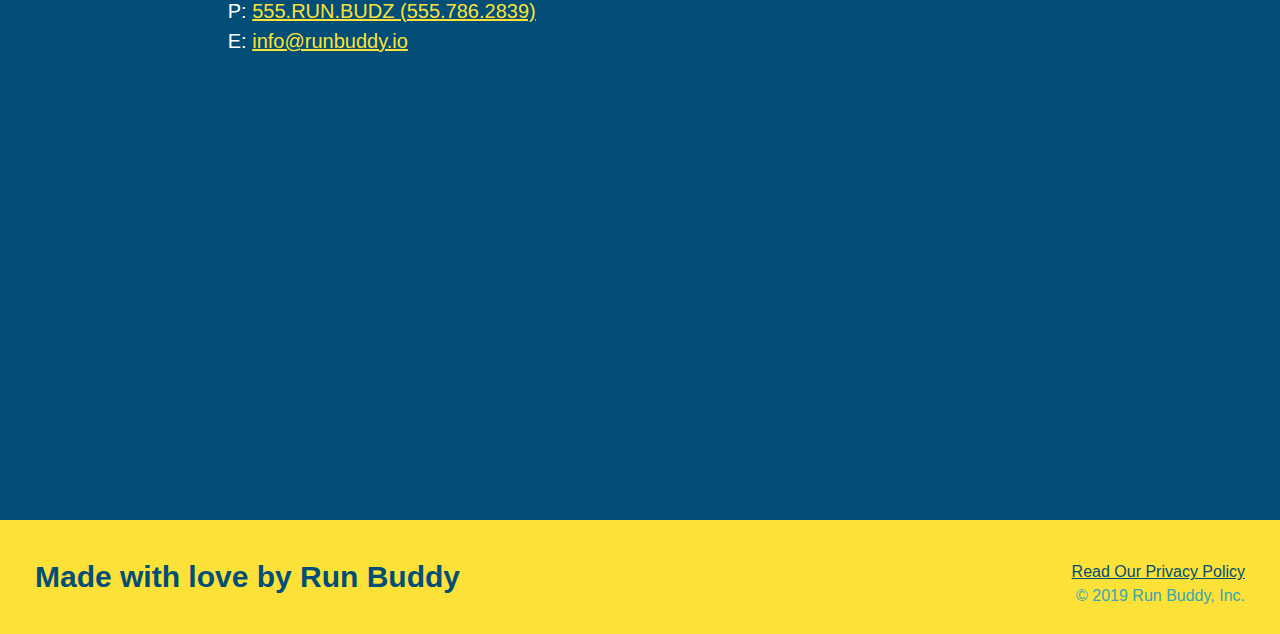
==== commit 99f6132b: "tranferring to react app" ====
--- a/index.html
+++ b/index.html
@@ -32,16 +32,17 @@
     <section class="hero">
       <div class="hero-cta">
         <h2>Who Is She?</h2>
-        <p>These terms require the use of arbitration Section 10.2 on an individual
-          basis to resolve disputes and also limit the remedies available to you
-          in the event of a dispute. These Terms of Use were created with the help
-          of the Terms Of Use Generator and the Privacy Policy Template.</p>
-        </div>
+        <p>
+          These terms require the use of arbitration Section 10.2 on an
+          individual basis to resolve disputes and also limit the remedies
+          available to you in the event of a dispute. These Terms of Use were
+          created with the help of the Terms Of Use Generator and the Privacy
+          Policy Template.
+        </p>
+      </div>
       <div class="hero-form">
         <h3>Send Taylor a Message</h3>
-        <p>
-          Fill out this form and I will schedule a consult
-        </p>
+        <p>Fill out this form and I will get back to you ASAP.</p>
         <form>
           <label for="name">Enter full name:</label>
           <input
@@ -61,13 +62,14 @@
           />
           <label for="phone">Enter a telephone number:</label>
           <input
-            type="telephone"
+            pattern="[0-9]*"
+            type="text"
             placeholder="Phone Number"
             name="phone"
             id="phone"
             class="form-input"
           />
-          <p>
+          <!-- <p>
             Have you worked out with a trainer before?
             <input type="radio" name="trainer-confirm" id="trainer-yes" />
             <label for="trainer-yes">Yes</label>
@@ -79,31 +81,29 @@
               I acknowledge that I am at least 18 years of age.
             </label>
             <input type="checkbox" name="age-confirm" id="checkbox" />
-          </p>
-          <button type="submit">Get running!</button>
+          </p> -->
+          <button type="submit">Submit!</button>
         </form>
       </div>
     </section>
 
     <section id="what-we-do" class="intro">
       <div class="flex-row">
-
-        <h2 class="section-title primary-border"> Snippets</h2>
-      </div>
-      <div class="flex-row">
-      <p>
-        butcher selfies chambray shabby chic gentrify readymade yr Echo Park
-        XOXO Tumblr normcore Banksy direct trade Blue Bottle chillwave you
-        probably haven't heard of them single-origin coffee Vice fanny pack
-        fixie Odd Future Austin fingerstache pickled twee synth Wes Anderson
-        Thundercats viral bitters flannel meggings narwhal Marfa Schlitz
-        sustainable Intelligentsia umami deep v craft
-      </p>
-    </div>
+        <h2 class="section-title primary-border">Snippets</h2>
+      </div>
+      <div class="flex-row">
+        <p>
+          butcher selfies chambray shabby chic gentrify readymade yr Echo Park
+          XOXO Tumblr normcore Banksy direct trade Blue Bottle chillwave you
+          probably haven't heard of them single-origin coffee Vice fanny pack
+          fixie Odd Future Austin fingerstache pickled twee synth Wes Anderson
+          Thundercats viral bitters flannel meggings narwhal Marfa Schlitz
+          sustainable Intelligentsia umami deep v craft
+        </p>
+      </div>
     </section>
     <section id="what-you-do" class="steps">
       <div class="flex-row">
-
         <h2 class="section-title secondary-border">Projects</h2>
       </div>
 
@@ -127,12 +127,12 @@
             <img src="./assets/step-2.svg" alt="" />
           </div>
           <div class="step-text">
-        <h4>Consult with One of Our Trainers.</h4>
-        <p>Are you here to build muscle, lose weight, or just feel good?</p>
-      </div>
-      </div>
-      </div>
-      
+            <h4>Consult with One of Our Trainers.</h4>
+            <p>Are you here to build muscle, lose weight, or just feel good?</p>
+          </div>
+        </div>
+      </div>
+
       <div class="step">
         <h3>Step 3.</h3>
         <div class="step-info">
@@ -140,12 +140,15 @@
             <img src="./assets/step-3.svg" alt="" />
           </div>
           <div class="step-text">
-        <h4> Get Running. </h4>
-        <p>Hit the ground running (literally) once your trainer lays out your plan.</p>
-      </div>
-    </div>
-  </div>
-      
+            <h4>Get Running.</h4>
+            <p>
+              Hit the ground running (literally) once your trainer lays out your
+              plan.
+            </p>
+          </div>
+        </div>
+      </div>
+
       <div class="step">
         <h3>Step 4.</h3>
         <div class="step-info">
@@ -153,63 +156,73 @@
             <img src="./assets/step-4.svg" alt="" />
           </div>
           <div class="step-text">
-        <h3>See Results.</h3>
-        <p>Bi-weekly checkins with your trainer will keep you focused</p>
-      </div>
-    </div>
-  </div>
-  
+            <h3>See Results.</h3>
+            <p>Bi-weekly checkins with your trainer will keep you focused</p>
+          </div>
+        </div>
+      </div>
     </section>
 
     <section id="your-trainers">
       <div class="flex-row">
-        
-        <h2 class="section-title primary-border">
-         Connect With Me!
-        </h2>
+        <h2 class="section-title primary-border">Connect With Me!</h2>
       </div>
       <div class="trainers">
-      <article class="trainer text-left">
-        <img src="./assets/trainer-1.jpg" alt="Arron Stephens in his workout clothes, ready to pump iron" />
-        <div class="trainer-bio">
-          <h3 class="trainer-name">LinkedIn</h3>
-          <h4 class="trainer-role">Speed / Strength</h4>
-          <p>
-            Lorem ipsum, dolor sit amet consectetur adipisicing elit. Sequi neque animi quo cupiditate commodi saepe culpa sed
-            itaque velit maiores optio dolorem excepturi aperiam dolores, voluptatibus suscipit amet quis repellat!
-          </p>
-        </div>
-      </article>
-      <article class="trainer">
-        <img src="./assets/trainer-2.jpg" alt="Joanna Gill cooling off after a workout" />
-        <div class="trainer-bio text-right">
-          <h3 class="trainer-name">GitHub</h3>
-          <h4 class="trainer-role">Endurance</h4>
-          <p>
-            Lorem ipsum, dolor sit amet consectetur adipisicing elit. Sequi neque animi quo cupiditate commodi saepe culpa sed
-            itaque velit maiores optio dolorem excepturi aperiam dolores, voluptatibus suscipit amet quis repellat!
-          </p>
-        </div>
-      </article>
-      
-      <!-- third trainer bio -->
-      <article class="trainer">
-        <img src="./assets/trainer-3.jpg" alt="Harry Smith wearing a headband and lifting comically small pink weights" />
-        <div class="trainer-bio text-left">
-          <h3 class="trainer-name">Harry "the Headband" Smith</h3>
-          <h4 class="trainer-role">Strength</h4>
-          <p>
-            Lorem ipsum, dolor sit amet consectetur adipisicing elit. Sequi neque animi quo cupiditate commodi saepe culpa sed
-            itaque velit maiores optio dolorem excepturi aperiam dolores, voluptatibus suscipit amet quis repellat!
-          </p>
-        </div>
-      </article>
-    </div>
+        <article class="trainer text-left">
+          <img
+            src="./assets/trainer-1.jpg"
+            alt="Arron Stephens in his workout clothes, ready to pump iron"
+          />
+          <div class="trainer-bio">
+            <h3 class="trainer-name">LinkedIn</h3>
+            <h4 class="trainer-role">Speed / Strength</h4>
+            <p>
+              Lorem ipsum, dolor sit amet consectetur adipisicing elit. Sequi
+              neque animi quo cupiditate commodi saepe culpa sed itaque velit
+              maiores optio dolorem excepturi aperiam dolores, voluptatibus
+              suscipit amet quis repellat!
+            </p>
+          </div>
+        </article>
+        <article class="trainer">
+          <img
+            src="./assets/trainer-2.jpg"
+            alt="Joanna Gill cooling off after a workout"
+          />
+          <div class="trainer-bio text-right">
+            <h3 class="trainer-name">GitHub</h3>
+            <h4 class="trainer-role">Endurance</h4>
+            <p>
+              Lorem ipsum, dolor sit amet consectetur adipisicing elit. Sequi
+              neque animi quo cupiditate commodi saepe culpa sed itaque velit
+              maiores optio dolorem excepturi aperiam dolores, voluptatibus
+              suscipit amet quis repellat!
+            </p>
+          </div>
+        </article>
+
+        <!-- third trainer bio -->
+        <article class="trainer">
+          <img
+            src="./assets/trainer-3.jpg"
+            alt="Harry Smith wearing a headband and lifting comically small pink weights"
+          />
+          <div class="trainer-bio text-left">
+            <h3 class="trainer-name">Harry "the Headband" Smith</h3>
+            <h4 class="trainer-role">Strength</h4>
+            <p>
+              Lorem ipsum, dolor sit amet consectetur adipisicing elit. Sequi
+              neque animi quo cupiditate commodi saepe culpa sed itaque velit
+              maiores optio dolorem excepturi aperiam dolores, voluptatibus
+              suscipit amet quis repellat!
+            </p>
+          </div>
+        </article>
+      </div>
     </section>
     <section id="reach-out" class="contact">
       <div class="flex-row">
-
-        <h2 class="section-title secondary-border">Reach Out </h2>
+        <h2 class="section-title secondary-border">Reach Out</h2>
       </div>
       <div class="contact-info">
         <div>
@@ -219,7 +232,7 @@
             <br />
             Let us know and we'll be happy to talk to you!
           </p>
-      
+
           <address>
             55 Main Street <br />
             Some Town, Ca <br />
@@ -227,27 +240,28 @@
             P: <a href="tel:555.786.2839">555.RUN.BUDZ (555.786.2839)</a><br />
             E: <a href="mailto://info@runbuddy.io">info@runbuddy.io</a>
           </address>
-      
-        </div>
-      
+        </div>
+
         <div class="contact-form">
           <h3>Contact Us</h3>
           <form>
             <label for="contact-name">Your Name</label>
             <input type="text" id="contact-name" placeholder="Your Name" />
-      
+
             <label for="contact-message">Message</label>
             <textarea id="contact-message" placeholder="Message"></textarea>
-      
+
             <button type="submit">Submit</button>
           </form>
         </div>
-        <iframe src="https://www.google.com/maps/embed?pb=!1m18!1m12!1m3!1d3347.588498756007!2d-117.2702135847947!3d32.96187218091665!2m3!1f0!2f0!3f0!3m2!1i1024!2i768!4f13.1!3m3!1m2!1s0x80dc0f354bc35bd7%3A0x56f2f1f0b4deff5!2s1660%20Coast%20Blvd%2C%20Del%20Mar%2C%20CA%2092014!5e0!3m2!1sen!2sus!4v1641330446674!5m2!1sen!2sus" 
-        width="400" 
-        height="400" 
-        style="border:0;" 
-        allowfullscreen=""
-        loading="lazy">
+        <iframe
+          src="https://www.google.com/maps/embed?pb=!1m18!1m12!1m3!1d3347.588498756007!2d-117.2702135847947!3d32.96187218091665!2m3!1f0!2f0!3f0!3m2!1i1024!2i768!4f13.1!3m3!1m2!1s0x80dc0f354bc35bd7%3A0x56f2f1f0b4deff5!2s1660%20Coast%20Blvd%2C%20Del%20Mar%2C%20CA%2092014!5e0!3m2!1sen!2sus!4v1641330446674!5m2!1sen!2sus"
+          width="400"
+          height="400"
+          style="border: 0"
+          allowfullscreen=""
+          loading="lazy"
+        >
         </iframe>
       </div>
     </section>
